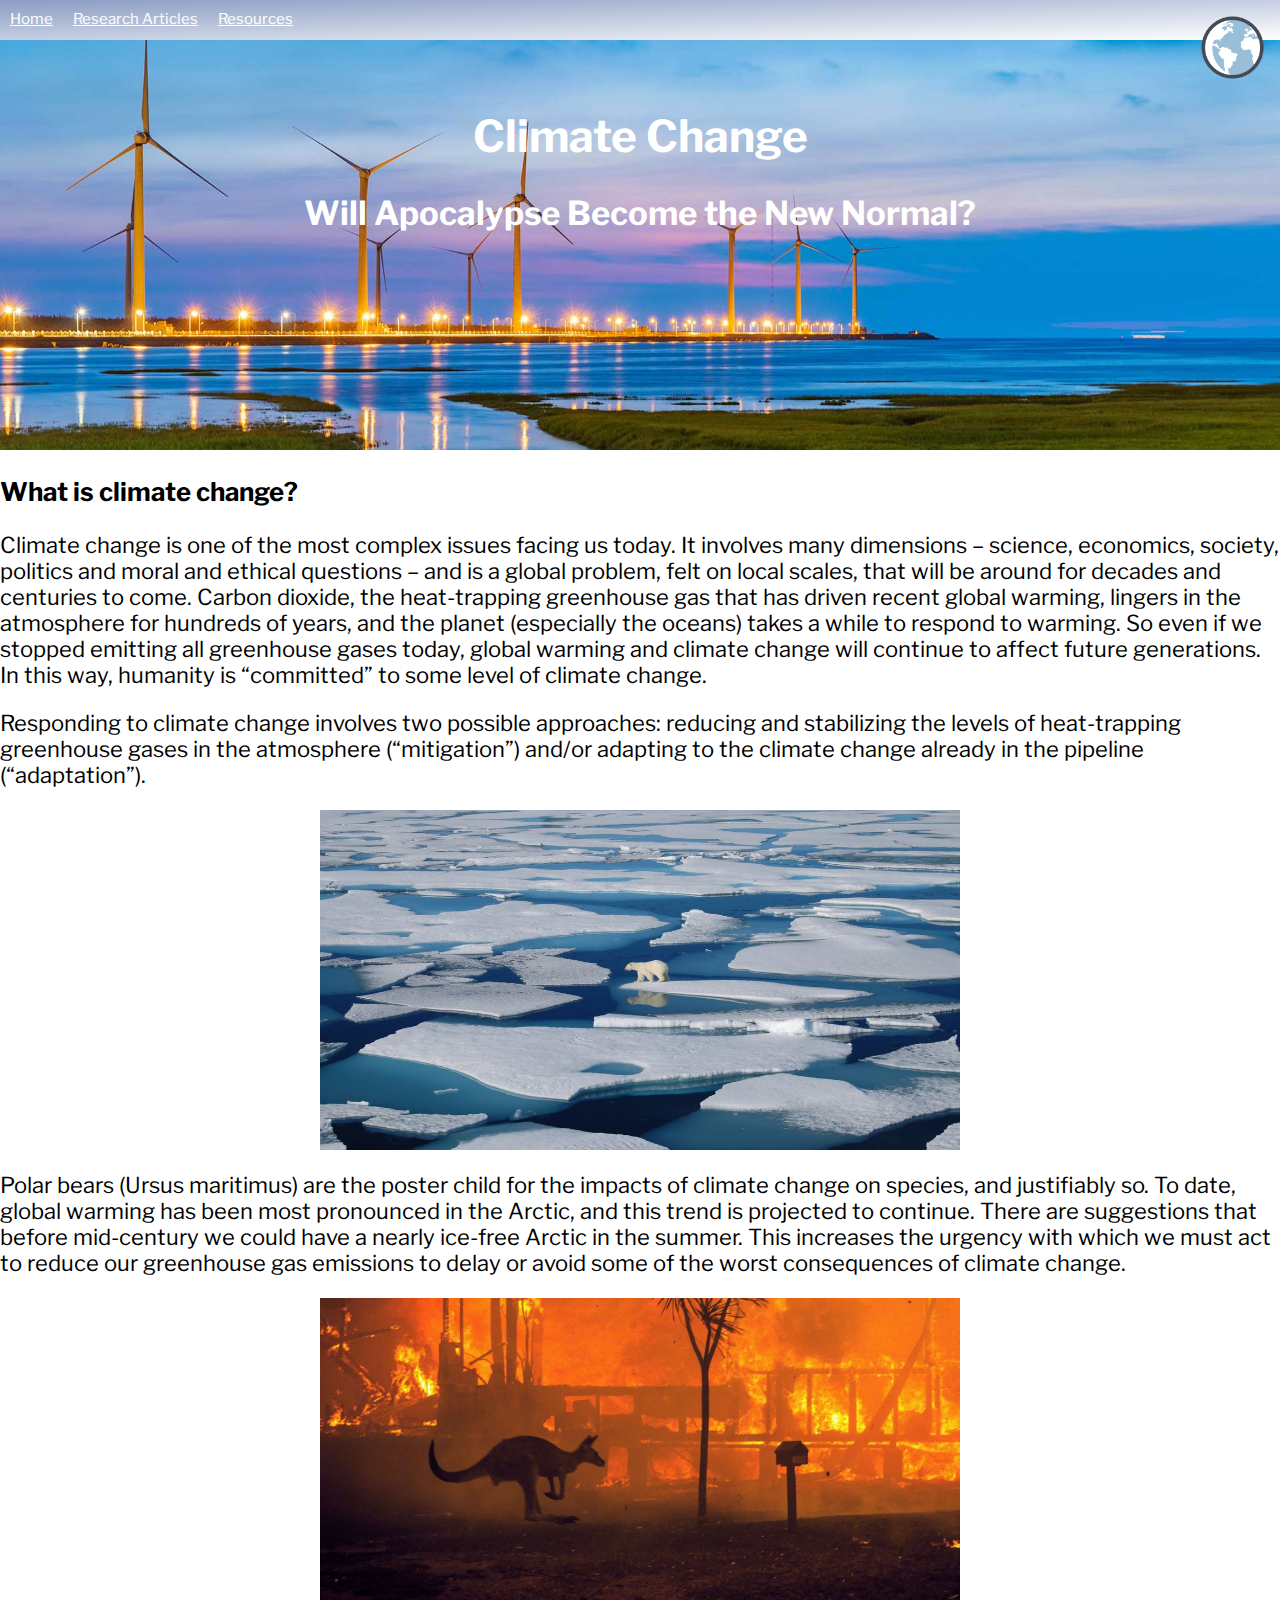
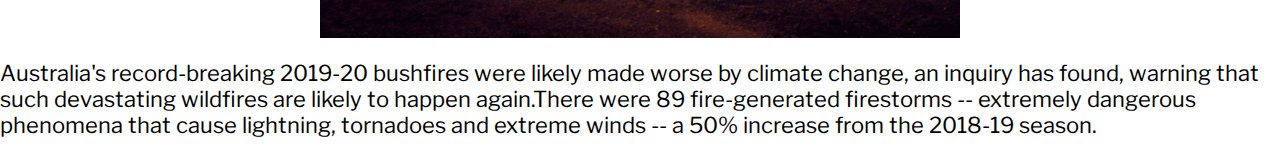
==== index.html @ b6d20cc7 "proj draft completed" ====
<!DOCTYPE html>
<html lang="en" dir="ltr">
  <head>
    <meta charset="utf-8">
    <title></title>
    <link rel="stylesheet" href="style.css">
    <link rel="stylesheet" href="https://fonts.googleapis.com/css?family=Libre Franklin"> <!-- NOTE: google font used for site -->
    <style>
    body {
            font-family: 'Libre Franklin';font-size: 22px;
        }
    </style>
  </head>
  <body>
    <div class = "mainContainer">
      <div class = "subContainer">
      <div class = "menu">
        <a href = "index.html"> Home </a>
        <a href = "articles.html"> Research Articles </a>
        <a href = "resources.html"> Resources </a>
      </div>

      <div class = "siteIcon"> </div>

      <div class = "mainContent">

        <div class = "header">
          <h1> Climate Change </h1>
          <h2> Will Apocalypse Become the New Normal?</h2> <!-- NOTE: what my site is about -->
        </div>
        </div>
        </div>

        <div class = "bodyContent">

          <h3 class = sectionHeader> What is climate change? </h3>

          <p>
            Climate change is one of the most complex issues facing us today. It involves many dimensions – science, economics, society, politics and moral and ethical questions – and is a global problem, felt on local scales, that will be around for decades and centuries to come. Carbon dioxide, the heat-trapping greenhouse gas that has driven recent global warming, lingers in the atmosphere for hundreds of years, and the planet (especially the oceans) takes a while to respond to warming. So even if we stopped emitting all greenhouse gases today, global warming and climate change will continue to affect future generations. In this way, humanity is “committed” to some level of climate change.
          </p>
          <p>
            Responding to climate change involves two possible approaches: reducing and stabilizing the levels of heat-trapping
            greenhouse gases in the atmosphere (“mitigation”) and/or adapting to the climate change already in the pipeline (“adaptation”).
          </p>
          <div class = "images"> <!-- NOTE: these will be a photo accompanied by description of why it's important and affected by climate change -->
            <img src = "polarbear.jpg"> </img>
            <p class = "picDescriptions"> Polar bears (Ursus maritimus) are the poster child for the impacts of climate change on species, and justifiably so. To date, global warming has been most pronounced in the Arctic, and this trend is projected to continue. There are suggestions that before mid-century we could have a nearly ice-free Arctic in the summer. This increases the urgency with which we must act to reduce our greenhouse gas emissions to delay or avoid some of the worst consequences of climate change.
              </p>
            <img src = "wildfire.jpg"> </img>
            <p class = "picDescriptions"> Australia's record-breaking 2019-20 bushfires were likely made worse by climate change, an inquiry has found, warning that such devastating wildfires are likely to happen again.There were 89 fire-generated firestorms -- extremely dangerous phenomena that cause lightning, tornadoes and extreme winds -- a 50% increase from the 2018-19 season.
              </p>
          </div>
        </div>
      </div>


  </body>
</html>
---- style.css ----
body, html{
  margin: 0px;
}
.menu {
  /*    display: block; */
    position: fixed;
    height: 40px;
    width: 100%;
    top:0;
    display: block;
    background-image: linear-gradient(to bottom right, #8b9dc3, white);
} /* menu overlaps background image in subcontainer, background color of menu is a gradient from a blue to white tone*/
.menu a{
  color: white;
  margin-left:0;
  float:left;
  padding: 10px;
  font-size:15px;
} /* menu items aligned to the left and centered vertically within the div*/

.subContainer{
  height: 450px;
  width: 100%;
  background-image: url("background.jpg");
  background-size: cover;
  background-position: center center;
} /* background image stretched to cover whole screen*/

.header{
  padding-top: 80px;
  text-align: center;
  color: white;
  /* centers header text in the div compartment*/
}

.siteIcon {
  position: fixed;
  background-image: url("globe.png");
  background-size: cover;
  width: 75px;
  height: 75px;
  top: 0px;
  right: 0px;
  margin: 10px;
  text-align: center;
  line-height: 75px;
  /*the above specifies position and size of icon image*/
}

.images img{
  display: block;
  margin-left: auto;
  margin-right: auto;
  width: 50%;
  height: 340px;
} /* the above centers each image on the page*/
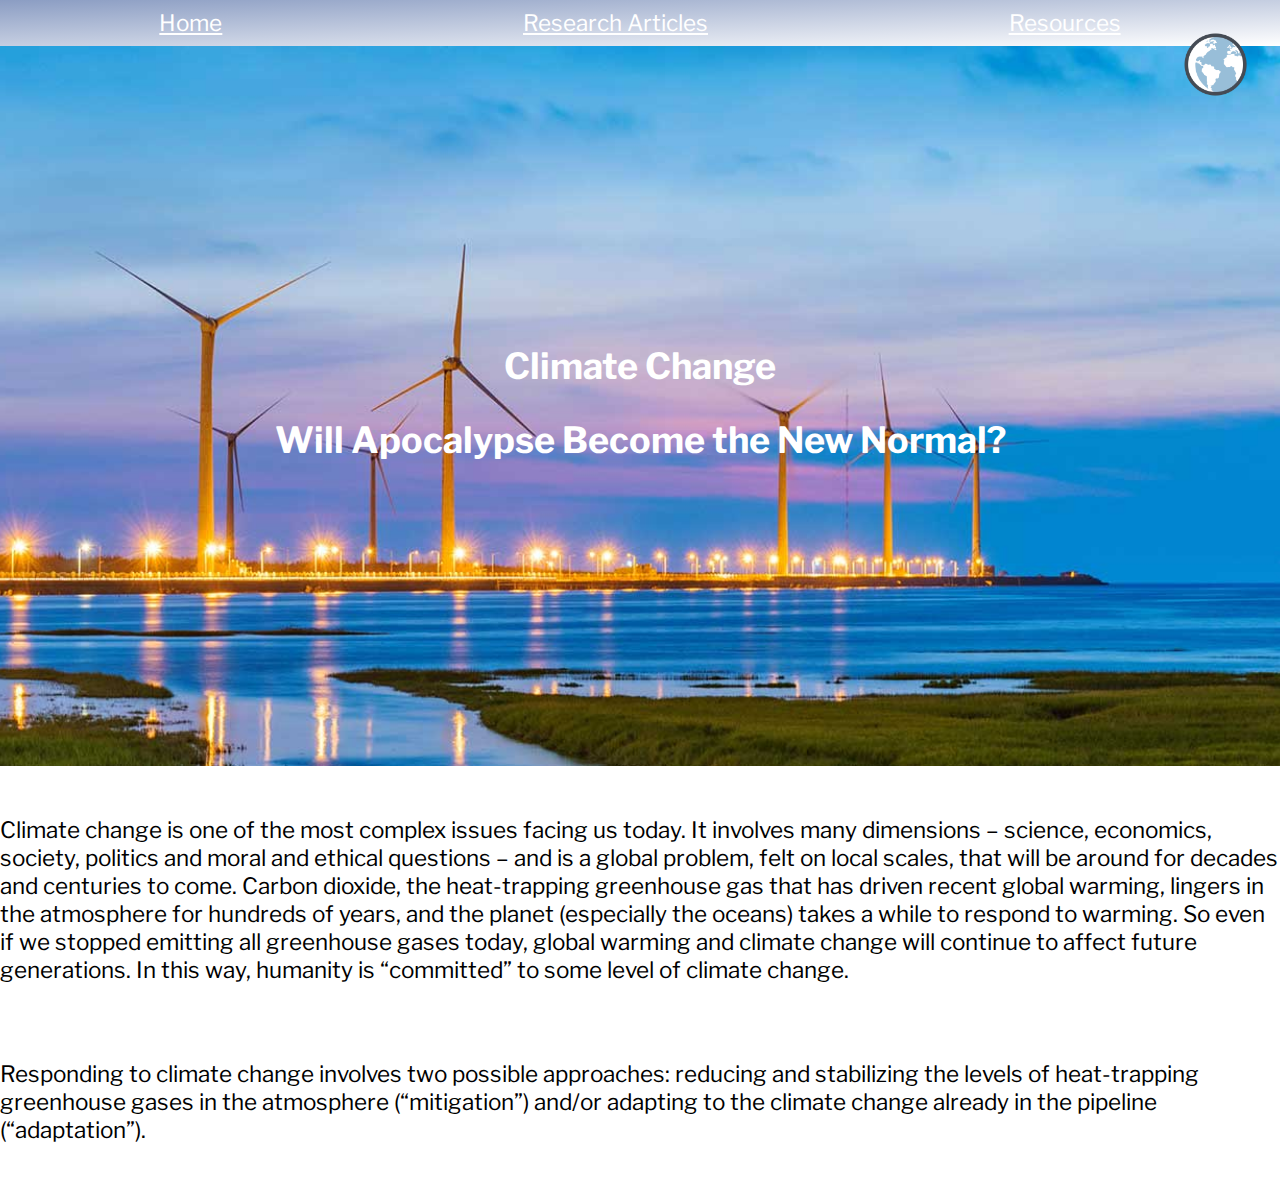
==== commit b679d396: "flexbox modifications" ====
--- a/index.html
+++ b/index.html
@@ -6,35 +6,33 @@
     <link rel="stylesheet" href="style.css">
     <link rel="stylesheet" href="https://fonts.googleapis.com/css?family=Libre Franklin"> <!-- NOTE: google font used for site -->
     <style>
-    body {
+      body {
             font-family: 'Libre Franklin';font-size: 22px;
         }
     </style>
   </head>
   <body>
     <div class = "mainContainer">
-      <div class = "subContainer">
+      <!-- <div class = "subContainer"> -->
       <div class = "menu">
         <a href = "index.html"> Home </a>
         <a href = "articles.html"> Research Articles </a>
         <a href = "resources.html"> Resources </a>
-      </div>
+    </div>
+    <div class = "siteIcon"> </div>
 
-      <div class = "siteIcon"> </div>
+    <div class = "subContainer">
 
-      <div class = "mainContent">
+    <!-- <div class = "mainContent"> -->
 
-        <div class = "header">
+         <div class = "header">
           <h1> Climate Change </h1>
-          <h2> Will Apocalypse Become the New Normal?</h2> <!-- NOTE: what my site is about -->
+          <h2> Will Apocalypse Become the New Normal?</h2>    <!-- what my site is about -->
+  <!--   </div> -->
         </div>
-        </div>
-        </div>
+    </div>
 
         <div class = "bodyContent">
-
-          <h3 class = sectionHeader> What is climate change? </h3>
-
           <p>
             Climate change is one of the most complex issues facing us today. It involves many dimensions – science, economics, society, politics and moral and ethical questions – and is a global problem, felt on local scales, that will be around for decades and centuries to come. Carbon dioxide, the heat-trapping greenhouse gas that has driven recent global warming, lingers in the atmosphere for hundreds of years, and the planet (especially the oceans) takes a while to respond to warming. So even if we stopped emitting all greenhouse gases today, global warming and climate change will continue to affect future generations. In this way, humanity is “committed” to some level of climate change.
           </p>
@@ -42,16 +40,8 @@
             Responding to climate change involves two possible approaches: reducing and stabilizing the levels of heat-trapping
             greenhouse gases in the atmosphere (“mitigation”) and/or adapting to the climate change already in the pipeline (“adaptation”).
           </p>
-          <div class = "images"> <!-- NOTE: these will be a photo accompanied by description of why it's important and affected by climate change -->
-            <img src = "polarbear.jpg"> </img>
-            <p class = "picDescriptions"> Polar bears (Ursus maritimus) are the poster child for the impacts of climate change on species, and justifiably so. To date, global warming has been most pronounced in the Arctic, and this trend is projected to continue. There are suggestions that before mid-century we could have a nearly ice-free Arctic in the summer. This increases the urgency with which we must act to reduce our greenhouse gas emissions to delay or avoid some of the worst consequences of climate change.
-              </p>
-            <img src = "wildfire.jpg"> </img>
-            <p class = "picDescriptions"> Australia's record-breaking 2019-20 bushfires were likely made worse by climate change, an inquiry has found, warning that such devastating wildfires are likely to happen again.There were 89 fire-generated firestorms -- extremely dangerous phenomena that cause lightning, tornadoes and extreme winds -- a 50% increase from the 2018-19 season.
-              </p>
           </div>
         </div>
-      </div>
 
 
   </body>
--- a/style.css
+++ b/style.css
@@ -1,38 +1,41 @@
 body, html{
   margin: 0px;
 }
+.bodyContent p{
+  display: flex;
+  font-size: 2.5vmin;
+  padding-top: 3vmin;
+  padding-bottom: 3vmin;
+}
 .menu {
-  /*    display: block; */
-    position: fixed;
-    height: 40px;
-    width: 100%;
-    top:0;
-    display: block;
+    display: flex;
+    padding: 1vmin;
+    font-size: 2.5vmin;
+    justify-content: space-around;
     background-image: linear-gradient(to bottom right, #8b9dc3, white);
-} /* menu overlaps background image in subcontainer, background color of menu is a gradient from a blue to white tone*/
+} /* menu overlaps background image in subcontainer, background color of menu is a gradient from a blue to white tone;
+     used justify content to maintain equal space between each menu option*/
 .menu a{
   color: white;
-  margin-left:0;
-  float:left;
-  padding: 10px;
-  font-size:15px;
-} /* menu items aligned to the left and centered vertically within the div*/
-
+}
 .subContainer{
-  height: 450px;
-  width: 100%;
+  display: flex;
+  flex-direction:column;
   background-image: url("background.jpg");
   background-size: cover;
   background-position: center center;
-} /* background image stretched to cover whole screen*/
-
-.header{
-  padding-top: 80px;
-  text-align: center;
+  height: 80vh;
   color: white;
-  /* centers header text in the div compartment*/
+  font-size: 2.5vmin;
+  justify-content:center;
+ /* background image stretched to cover whole screen*/
 }
-
+.header h1, h2{
+  display: flex;
+  justify-content:center;
+  align-items:center;
+  font-size: 4vmin;
+}
 .siteIcon {
   position: fixed;
   background-image: url("globe.png");
@@ -41,16 +44,70 @@
   height: 75px;
   top: 0px;
   right: 0px;
-  margin: 10px;
+  margin: 3vmin;;
   text-align: center;
   line-height: 75px;
   /*the above specifies position and size of icon image*/
 }
+.bodyContainer{
+  display:flex;
+  height: 150vh;
+  font-size: 2.5vmin;
+}
+.articleContent{
+  width: 100vw;
+  height: 150vh;
+  flex-direction: column;
 
-.images img{
-  display: block;
-  margin-left: auto;
-  margin-right: auto;
-  width: 50%;
-  height: 340px;
+}
+.articlePics{
+  flex-direction:column;
+  justify-content: center;
+  width: 50vw;
+}
+.section{
+  height: 50vh;
+  margin-top:3vmin;
+  padding-left: 3vmin;
+  padding-bottom: 3vmin;
+  flex-direction: row;
+  border-bottom: 2px solid #8b9dc3;
+}
+.articlePics img, iframe{
+  width: 40vw;
+  margin-top:3vmin;
+  padding-bottom: 3vmin;
+  height: 50vh;
+  border-bottom: 2px solid #8b9dc3;
 } /* the above centers each image on the page*/
+.resourceBody{
+  display:flex;
+  height: 50vh;
+  font-size: 2.5vmin;
+}
+.names{
+  flex-direction:column;
+  justify-content: center;
+  width: 50vw;
+}
+.names p{
+  height: 10vh;
+  margin-top:3vmin;
+  padding-left: 3vmin;
+  padding-bottom: 3vmin;
+  flex-direction: row;
+  border-bottom: 2px solid #8b9dc3;
+}
+.siteLinks {
+  flex-direction:column;
+  justify-content: center;
+  width: 50vw;
+}
+.siteLinks p{
+  height: 10vh;
+  margin-top:3vmin;
+  padding-left: 3vmin;
+  padding-bottom: 3vmin;
+  flex-direction: row;
+  border-bottom: 2px solid #8b9dc3;
+}
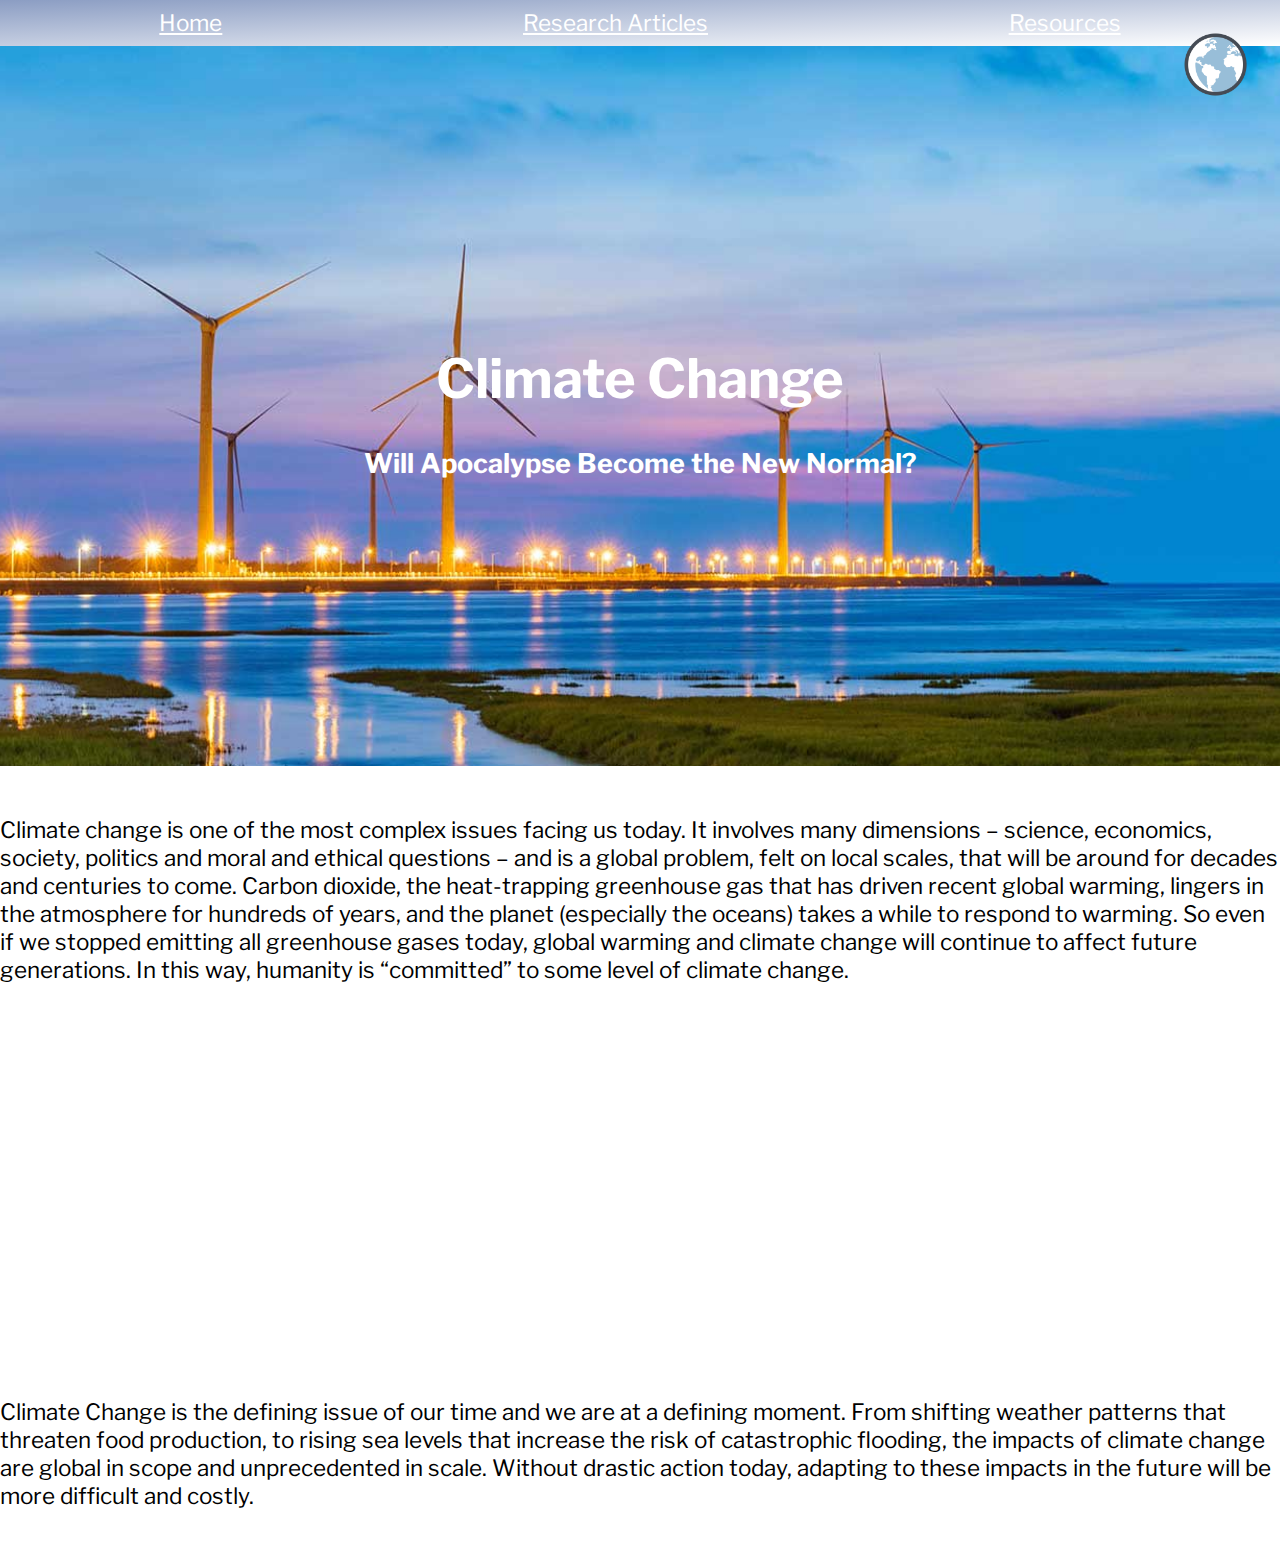
==== commit 98393448: "a teeny bit more flex and notes" ====
--- a/index.html
+++ b/index.html
@@ -36,10 +36,9 @@
           <p>
             Climate change is one of the most complex issues facing us today. It involves many dimensions – science, economics, society, politics and moral and ethical questions – and is a global problem, felt on local scales, that will be around for decades and centuries to come. Carbon dioxide, the heat-trapping greenhouse gas that has driven recent global warming, lingers in the atmosphere for hundreds of years, and the planet (especially the oceans) takes a while to respond to warming. So even if we stopped emitting all greenhouse gases today, global warming and climate change will continue to affect future generations. In this way, humanity is “committed” to some level of climate change.
           </p>
+          <iframe width="560" height="315" src="https://www.youtube.com/embed/DkZ7BJQupVA" frameborder="0" allow="accelerometer; autoplay; clipboard-write; encrypted-media; gyroscope; picture-in-picture" allowfullscreen></iframe>
           <p>
-            Responding to climate change involves two possible approaches: reducing and stabilizing the levels of heat-trapping
-            greenhouse gases in the atmosphere (“mitigation”) and/or adapting to the climate change already in the pipeline (“adaptation”).
-          </p>
+            Climate Change is the defining issue of our time and we are at a defining moment. From shifting weather patterns that threaten food production, to rising sea levels that increase the risk of catastrophic flooding, the impacts of climate change are global in scope and unprecedented in scale. Without drastic action today, adapting to these impacts in the future will be more difficult and costly.</p>
           </div>
         </div>
 
--- a/style.css
+++ b/style.css
@@ -13,8 +13,8 @@
     font-size: 2.5vmin;
     justify-content: space-around;
     background-image: linear-gradient(to bottom right, #8b9dc3, white);
-} /* menu overlaps background image in subcontainer, background color of menu is a gradient from a blue to white tone;
-     used justify content to maintain equal space between each menu option*/
+} /* menu overlaps background image in subcontainer, background color of menu is
+a gradient from a blue to white tone;used justify content to maintain equal space between each menu option*/
 .menu a{
   color: white;
 }
@@ -28,14 +28,21 @@
   color: white;
   font-size: 2.5vmin;
   justify-content:center;
- /* background image stretched to cover whole screen*/
+ /* subContainer includes header and the section with a background image
+ stretched to cover whole width of screen*/
 }
-.header h1, h2{
+.header h1{
   display: flex;
   justify-content:center;
   align-items:center;
-  font-size: 4vmin;
+  font-size: 6vmin;
 }
+.header h2{
+  display:flex;
+  justify-content:center;
+  align-items:center;
+  font-size: 3vmin;
+}/* Both title and subheading are centered; The subheading is smaller than title of page */
 .siteIcon {
   position: fixed;
   background-image: url("globe.png");
@@ -47,39 +54,48 @@
   margin: 3vmin;;
   text-align: center;
   line-height: 75px;
-  /*the above specifies position and size of icon image*/
+  /*not flexed;the above specifies position and size of icon image*/
 }
-.bodyContainer{
+.bodyContent {
+  display:flex;
+  flex-direction: column;
+  align-items:center;
+  justify-content:center;
+} /* container for two paragraphs and one video in index.html */
+
+/* NOTE: CSS for articles page */
+.articleContainer{
   display:flex;
   height: 150vh;
   font-size: 2.5vmin;
 }
 .articleContent{
-  width: 100vw;
-  height: 150vh;
+  width: 80vw;
+  height:180vh;
   flex-direction: column;
-
 }
 .articlePics{
   flex-direction:column;
   justify-content: center;
-  width: 50vw;
+  width: 40vw;
 }
 .section{
   height: 50vh;
-  margin-top:3vmin;
+  padding-top:3vmin;
   padding-left: 3vmin;
   padding-bottom: 3vmin;
   flex-direction: row;
-  border-bottom: 2px solid #8b9dc3;
+  border-bottom: 1.5px solid #8b9dc3;
 }
-.articlePics img, iframe{
+.vid,.articlePics img {
+  height: 50vh;
   width: 40vw;
-  margin-top:3vmin;
+  padding-top:3vmin;
   padding-bottom: 3vmin;
-  height: 50vh;
-  border-bottom: 2px solid #8b9dc3;
-} /* the above centers each image on the page*/
+  border-bottom: 1.5px solid #8b9dc3;
+} /* the above defines how the thumbnail pics/video for each article and makes them stick to the left*/
+
+/* NOTE: CSS for resource page;the names of the resources/organizations and the link to their site are lined up*/
 .resourceBody{
   display:flex;
   height: 50vh;
@@ -111,3 +127,4 @@
   flex-direction: row;
   border-bottom: 2px solid #8b9dc3;
 }
+/* NOTE: made every element on page display in flex besides the siteIcon */
